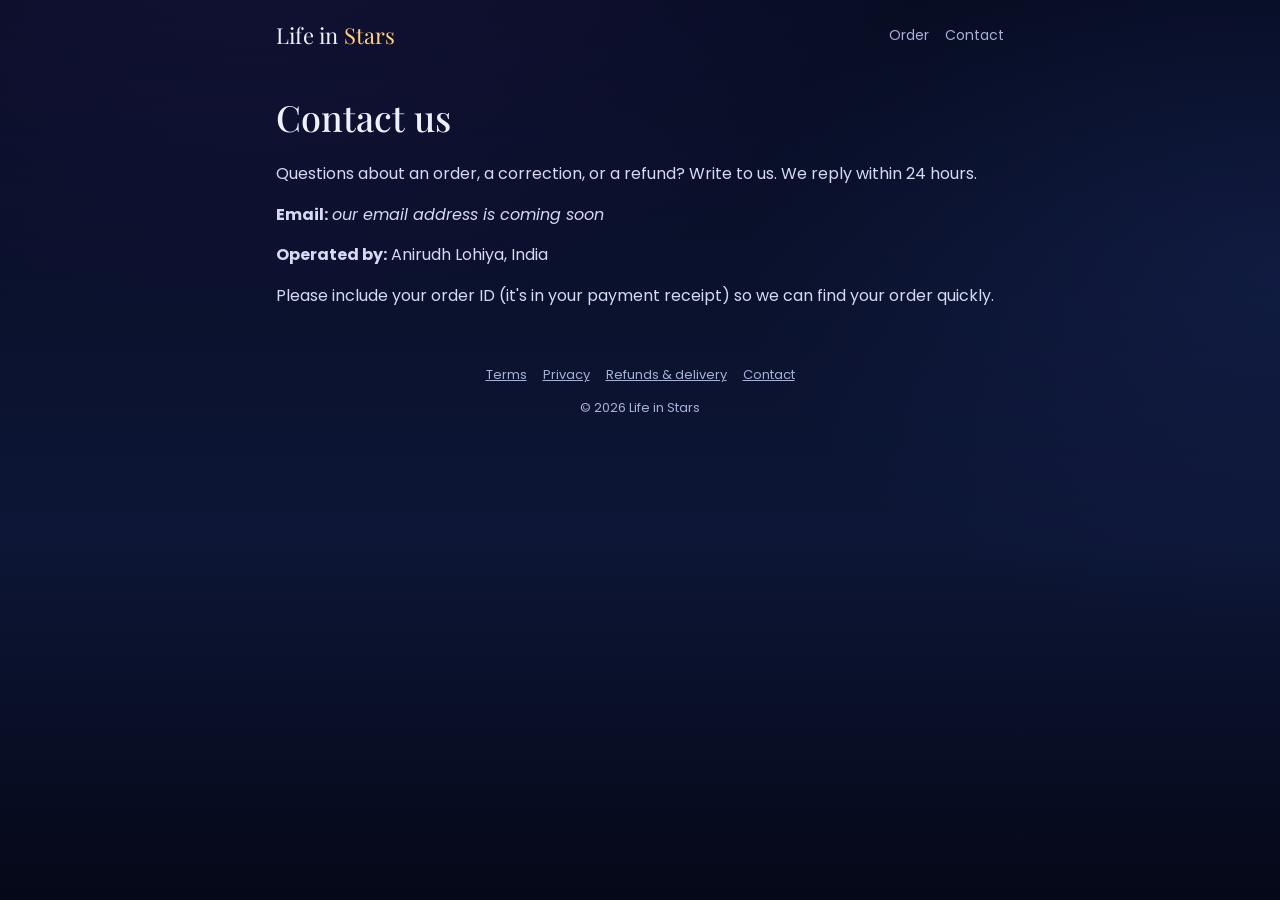
==== contact.html @ 4125307e "Life in Stars order site: landing, order form, legal pages Co-Authored-By: Claude Opus 5.5 <noreply@" ====
<!doctype html>
<html lang="en">
<head>
  <meta charset="utf-8" />
  <meta name="viewport" content="width=device-width, initial-scale=1" />
  <title>Contact · Life in Stars</title>
  <link rel="preconnect" href="https://fonts.googleapis.com" />
  <link rel="preconnect" href="https://fonts.gstatic.com" crossorigin />
  <link href="https://fonts.googleapis.com/css2?family=Playfair+Display:ital,wght@0,500;1,400&family=Poppins:wght@400;500;600&display=swap" rel="stylesheet" />
  <link rel="stylesheet" href="style.css" />
</head>
<body>
  <div class="wrap">
    <header class="top"><a class="brand" href="./">Life in <span>Stars</span></a><nav><a href="./#order">Order</a><a href="contact.html">Contact</a></nav></header>
    <main class="prose">
      <h1>Contact us</h1>
      <p>Questions about an order, a correction, or a refund? Write to us. We reply within 24 hours.</p>
      <p><b>Email:</b> <em>our email address is coming soon</em></p>
      <p><b>Operated by:</b> Anirudh Lohiya, India</p>
      <p>Please include your order ID (it's in your payment receipt) so we can find your order quickly.</p>
    </main>
    <footer><a href="terms.html">Terms</a><a href="privacy.html">Privacy</a><a href="refund.html">Refunds &amp; delivery</a><a href="contact.html">Contact</a><p>© 2026 Life in Stars</p></footer>
  </div>
</body>
</html>
---- style.css ----
:root {
  --sky: #070c22;
  --sky-2: #0d1636;
  --card: rgba(255, 255, 255, 0.045);
  --card-line: rgba(200, 210, 255, 0.14);
  --ink: #eef0ff;
  --muted: #a9b0d6;
  --gold: #ffd27a;
  --gold-ink: #241a05;
  --pink: #ff8fb8;
  --danger: #ff8a8a;
  --radius: 16px;
  --serif: "Playfair Display", Georgia, serif;
  --sans: "Poppins", "Noto Sans", system-ui, sans-serif;
}
* { box-sizing: border-box; }
html { -webkit-text-size-adjust: 100%; }
body {
  margin: 0;
  font-family: var(--sans);
  color: var(--ink);
  background: radial-gradient(1200px 700px at 20% -10%, #2a1d5c55, transparent 60%),
    radial-gradient(900px 600px at 100% 30%, #1d2f6b55, transparent 60%),
    linear-gradient(180deg, var(--sky), var(--sky-2) 60%, #050818);
  background-attachment: fixed;
  min-height: 100vh;
  line-height: 1.55;
}
a { color: var(--gold); }
.wrap { max-width: 760px; margin: 0 auto; padding: 0 16px; }
header.top { display: flex; align-items: center; justify-content: space-between; padding: 18px 0; }
.brand { font-family: var(--serif); font-size: 22px; color: var(--ink); text-decoration: none; letter-spacing: 0.2px; }
.brand span { color: var(--gold); }
nav a { color: var(--muted); text-decoration: none; font-size: 14px; margin-left: 16px; }

.hero { text-align: center; padding: 28px 0 8px; }
.hero h1 { font-family: var(--serif); font-weight: 500; font-size: clamp(34px, 7vw, 54px); line-height: 1.12; margin: 0 0 12px; }
.hero p { color: var(--muted); font-size: 17px; max-width: 560px; margin: 0 auto 22px; }
.sample { display: block; width: min(300px, 78vw); aspect-ratio: 9 / 16; margin: 10px auto 26px; border-radius: 22px;
  border: 1px solid var(--card-line); background: #050818; box-shadow: 0 30px 80px #0008, 0 0 60px #ffd27a14; }
.steps { display: grid; grid-template-columns: repeat(3, 1fr); gap: 10px; margin: 6px 0 34px; }
.steps div { background: var(--card); border: 1px solid var(--card-line); border-radius: 14px; padding: 12px; font-size: 13.5px; color: var(--muted); }
.steps b { display: block; color: var(--ink); font-size: 14.5px; }
@media (max-width: 560px) { .steps { grid-template-columns: 1fr; } }

h2 { font-family: var(--serif); font-weight: 500; font-size: 28px; margin: 34px 0 12px; }
h3 { font-size: 16px; margin: 0 0 8px; }
.card { background: var(--card); border: 1px solid var(--card-line); border-radius: var(--radius); padding: 18px; margin-bottom: 14px; }
.hint { color: var(--muted); font-size: 13.5px; margin: 4px 0 0; }

.plans { display: grid; grid-template-columns: repeat(3, 1fr); gap: 10px; }
@media (max-width: 620px) { .plans { grid-template-columns: 1fr; } }
.plan { position: relative; cursor: pointer; }
.plan input { position: absolute; opacity: 0; pointer-events: none; }
.plan .box { display: block; height: 100%; padding: 16px; border-radius: 14px; border: 1.5px solid var(--card-line); background: var(--card); transition: border-color .15s, background .15s; }
.plan .name { font-weight: 600; }
.plan .price { font-family: var(--serif); font-size: 30px; margin: 4px 0; }
.plan ul { margin: 6px 0 0; padding-left: 18px; color: var(--muted); font-size: 13.5px; }
.plan input:checked + .box { border-color: var(--gold); background: #ffd27a12; }
.plan input:focus-visible + .box { outline: 2px solid var(--gold); outline-offset: 2px; }

label.f { display: block; font-size: 14px; margin: 12px 0 5px; color: var(--ink); }
input[type=text], input[type=email], input[type=tel], input[type=number], select {
  width: 100%; font: inherit; font-size: 16px; color: var(--ink); background: #0a1130; border: 1px solid var(--card-line);
  border-radius: 10px; padding: 11px 12px; }
input:focus, select:focus { outline: 2px solid var(--gold); outline-offset: 1px; border-color: transparent; }
.row { display: grid; grid-template-columns: 1fr 1fr; gap: 10px; }
@media (max-width: 520px) { .row { grid-template-columns: 1fr; } }
.radio { display: flex; gap: 10px; align-items: flex-start; margin: 8px 0; font-size: 15px; cursor: pointer; }
.radio input, .check input { margin-top: 5px; accent-color: var(--gold); width: 18px; height: 18px; flex: none; }
.check { display: flex; gap: 10px; align-items: flex-start; font-size: 14.5px; margin: 10px 0; cursor: pointer; }

.person { position: relative; }
.person .num { position: absolute; top: 14px; right: 14px; display: flex; gap: 6px; }
.icon-btn { background: transparent; color: var(--muted); border: 1px solid var(--card-line); border-radius: 8px; padding: 4px 10px; font: inherit; font-size: 13px; cursor: pointer; }
.icon-btn:hover { color: var(--ink); }
.btn { display: inline-flex; align-items: center; justify-content: center; gap: 8px; font: inherit; font-weight: 600; font-size: 16px;
  border: 0; border-radius: 12px; padding: 14px 20px; cursor: pointer; text-decoration: none; }
.btn.gold { background: var(--gold); color: var(--gold-ink); }
.btn.ghost { background: transparent; color: var(--ink); border: 1px solid var(--card-line); }
.btn[disabled] { opacity: .55; cursor: not-allowed; }
.actions { display: flex; gap: 10px; flex-wrap: wrap; margin: 14px 0 6px; }
.err { color: var(--danger); font-size: 14px; margin: 8px 0; min-height: 1em; }
.summary table { width: 100%; border-collapse: collapse; font-size: 14px; }
.summary th, .summary td { text-align: left; padding: 7px 6px; border-bottom: 1px solid var(--card-line); vertical-align: top; }
.summary th { color: var(--muted); font-weight: 500; }
.total { display: flex; justify-content: space-between; align-items: baseline; font-size: 18px; margin-top: 12px; }
.total b { font-family: var(--serif); font-size: 30px; }
.hidden { display: none !important; }

footer { color: var(--muted); font-size: 13px; padding: 40px 0 30px; text-align: center; }
footer a { color: var(--muted); margin: 0 8px; }
.prose h1 { font-family: var(--serif); font-weight: 500; font-size: 36px; margin: 20px 0 6px; }
.prose h2 { font-size: 22px; margin: 26px 0 8px; }
.prose p, .prose li { color: #d6d9f2; }
.prose .updated { color: var(--muted); font-size: 13px; }
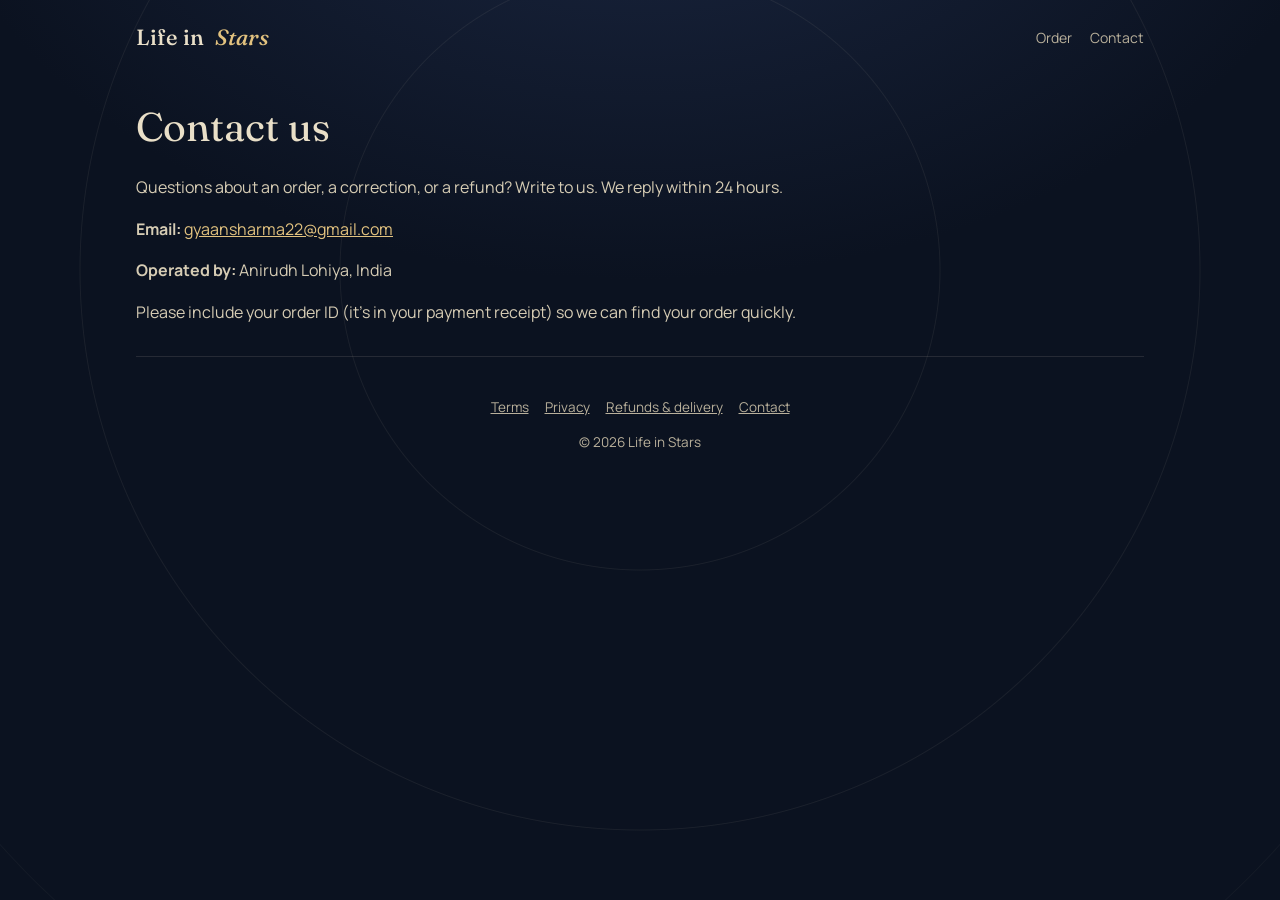
==== commit 2c67745a: "New landing page (Dome After Midnight), demo with sample names and music, form autosave, contact ema" ====
--- a/contact.html
+++ b/contact.html
@@ -6,7 +6,7 @@
   <title>Contact · Life in Stars</title>
   <link rel="preconnect" href="https://fonts.googleapis.com" />
   <link rel="preconnect" href="https://fonts.gstatic.com" crossorigin />
-  <link href="https://fonts.googleapis.com/css2?family=Playfair+Display:ital,wght@0,500;1,400&family=Poppins:wght@400;500;600&display=swap" rel="stylesheet" />
+  <link href="https://fonts.googleapis.com/css2?family=Fraunces:ital,opsz,wght@0,9..144,400;0,9..144,500;1,9..144,400&family=IBM+Plex+Mono:wght@400;500&family=Manrope:wght@400;600;700&display=swap" rel="stylesheet" />
   <link rel="stylesheet" href="style.css" />
 </head>
 <body>
@@ -15,7 +15,7 @@
     <main class="prose">
       <h1>Contact us</h1>
       <p>Questions about an order, a correction, or a refund? Write to us. We reply within 24 hours.</p>
-      <p><b>Email:</b> <em>our email address is coming soon</em></p>
+      <p><b>Email:</b> <a href="mailto:gyaansharma22@gmail.com">gyaansharma22@gmail.com</a></p>
       <p><b>Operated by:</b> Anirudh Lohiya, India</p>
       <p>Please include your order ID (it's in your payment receipt) so we can find your order quickly.</p>
     </main>
--- a/style.css
+++ b/style.css
@@ -1,96 +1,196 @@
+/* Life in Stars · "Dome After Midnight"
+   An observatory dome at night: dome ink, aged star-chart paper, brass instruments,
+   and the observatory's red night-light. Star map + family tree. */
 :root {
-  --sky: #070c22;
-  --sky-2: #0d1636;
-  --card: rgba(255, 255, 255, 0.045);
-  --card-line: rgba(200, 210, 255, 0.14);
-  --ink: #eef0ff;
-  --muted: #a9b0d6;
-  --gold: #ffd27a;
-  --gold-ink: #241a05;
-  --pink: #ff8fb8;
-  --danger: #ff8a8a;
-  --radius: 16px;
-  --serif: "Playfair Display", Georgia, serif;
-  --sans: "Poppins", "Noto Sans", system-ui, sans-serif;
+  --dome: #0b1220;
+  --dome-2: #111a2e;
+  --dome-3: #17223a;
+  --paper: #e9dfc8;
+  --paper-dim: #b9b09b;
+  --brass: #c9a35b;
+  --brass-2: #e2c27f;
+  --brass-ink: #241b0b;
+  --red: #d9614c;
+  --line: rgba(201, 163, 91, 0.28);
+  --line-soft: rgba(233, 223, 200, 0.12);
+  --log: #f1e8d3;
+  --log-ink: #2a2418;
+  --log-line: #d8ccb0;
+  --danger: #ff8f7a;
+  --display: "Fraunces", Georgia, serif;
+  --body: "Manrope", system-ui, sans-serif;
+  --mono: "IBM Plex Mono", ui-monospace, monospace;
 }
 * { box-sizing: border-box; }
-html { -webkit-text-size-adjust: 100%; }
+html { -webkit-text-size-adjust: 100%; scroll-behavior: smooth; }
+@media (prefers-reduced-motion: reduce) { html { scroll-behavior: auto; } *, *::before, *::after { animation: none !important; transition: none !important; } }
 body {
   margin: 0;
-  font-family: var(--sans);
-  color: var(--ink);
-  background: radial-gradient(1200px 700px at 20% -10%, #2a1d5c55, transparent 60%),
-    radial-gradient(900px 600px at 100% 30%, #1d2f6b55, transparent 60%),
-    linear-gradient(180deg, var(--sky), var(--sky-2) 60%, #050818);
-  background-attachment: fixed;
+  font-family: var(--body);
+  font-size: 16px;
+  line-height: 1.6;
+  color: var(--paper);
+  background:
+    radial-gradient(1200px 800px at 50% -200px, #1b2742 0%, rgba(27, 39, 66, 0) 60%),
+    var(--dome);
   min-height: 100vh;
-  line-height: 1.55;
+  overflow-x: hidden;
 }
-a { color: var(--gold); }
-.wrap { max-width: 760px; margin: 0 auto; padding: 0 16px; }
-header.top { display: flex; align-items: center; justify-content: space-between; padding: 18px 0; }
-.brand { font-family: var(--serif); font-size: 22px; color: var(--ink); text-decoration: none; letter-spacing: 0.2px; }
-.brand span { color: var(--gold); }
-nav a { color: var(--muted); text-decoration: none; font-size: 14px; margin-left: 16px; }
+/* faint star chart: coordinate rings drawn behind everything */
+body::before {
+  content: "";
+  position: fixed;
+  inset: 0;
+  pointer-events: none;
+  background:
+    radial-gradient(circle at 50% 30%, transparent 0 299px, var(--line-soft) 300px, transparent 301px),
+    radial-gradient(circle at 50% 30%, transparent 0 559px, var(--line-soft) 560px, transparent 561px),
+    radial-gradient(circle at 50% 30%, transparent 0 859px, rgba(233, 223, 200, 0.07) 860px, transparent 861px);
+  opacity: 0.6;
+}
+a { color: var(--brass-2); }
+a:focus-visible, button:focus-visible, input:focus-visible, select:focus-visible { outline: 2px solid var(--brass-2); outline-offset: 2px; }
+.wrap { position: relative; max-width: 1040px; margin: 0 auto; padding: 0 16px; }
+.mono { font-family: var(--mono); font-size: 12px; letter-spacing: 0.08em; text-transform: uppercase; color: var(--brass); }
 
-.hero { text-align: center; padding: 28px 0 8px; }
-.hero h1 { font-family: var(--serif); font-weight: 500; font-size: clamp(34px, 7vw, 54px); line-height: 1.12; margin: 0 0 12px; }
-.hero p { color: var(--muted); font-size: 17px; max-width: 560px; margin: 0 auto 22px; }
-.sample { display: block; width: min(300px, 78vw); aspect-ratio: 9 / 16; margin: 10px auto 26px; border-radius: 22px;
-  border: 1px solid var(--card-line); background: #050818; box-shadow: 0 30px 80px #0008, 0 0 60px #ffd27a14; }
-.steps { display: grid; grid-template-columns: repeat(3, 1fr); gap: 10px; margin: 6px 0 34px; }
-.steps div { background: var(--card); border: 1px solid var(--card-line); border-radius: 14px; padding: 12px; font-size: 13.5px; color: var(--muted); }
-.steps b { display: block; color: var(--ink); font-size: 14.5px; }
-@media (max-width: 560px) { .steps { grid-template-columns: 1fr; } }
+/* ---------- header ---------- */
+header.top { display: flex; align-items: center; justify-content: space-between; padding: 20px 0; }
+.brand { white-space: nowrap; font-family: var(--display); font-size: 22px; font-weight: 500; color: var(--paper); text-decoration: none; letter-spacing: 0.01em; display: inline-flex; align-items: center; gap: 10px; }
+.brand svg { flex: none; }
+.brand span { color: var(--brass-2); font-style: italic; }
+nav a { color: var(--paper-dim); text-decoration: none; font-size: 14px; margin-left: 18px; }
+nav a:hover { color: var(--paper); }
+@media (max-width: 560px) { nav a.wide { display: none; } nav a { margin-left: 14px; } .brand { font-size: 20px; } }
 
-h2 { font-family: var(--serif); font-weight: 500; font-size: 28px; margin: 34px 0 12px; }
-h3 { font-size: 16px; margin: 0 0 8px; }
-.card { background: var(--card); border: 1px solid var(--card-line); border-radius: var(--radius); padding: 18px; margin-bottom: 14px; }
-.hint { color: var(--muted); font-size: 13.5px; margin: 4px 0 0; }
+/* ---------- hero ---------- */
+.hero { overflow-x: clip; display: grid; grid-template-columns: 1.05fr 0.95fr; gap: 40px; align-items: center; padding: 28px 0 56px; }
+@media (max-width: 860px) { .hero { grid-template-columns: 1fr; gap: 28px; padding-top: 8px; } }
+.hero h1 { font-family: var(--display); font-weight: 400; font-size: clamp(38px, 6.4vw, 66px); line-height: 1.04; letter-spacing: -0.015em; margin: 14px 0 18px; }
+.hero h1 em { font-style: italic; color: var(--brass-2); }
+.hero .sub { font-size: 18px; color: var(--paper-dim); max-width: 520px; margin: 0 0 26px; }
+.hero .easy { display: flex; gap: 10px; align-items: center; margin-top: 16px; font-size: 14px; color: var(--paper-dim); }
+.hero .easy b { color: var(--paper); font-weight: 600; }
 
-.plans { display: grid; grid-template-columns: repeat(3, 1fr); gap: 10px; }
-@media (max-width: 620px) { .plans { grid-template-columns: 1fr; } }
-.plan { position: relative; cursor: pointer; }
+.btn { display: inline-flex; align-items: center; justify-content: center; gap: 10px; font: inherit; font-weight: 700; font-size: 16px; border: 0; border-radius: 999px; padding: 15px 26px; cursor: pointer; text-decoration: none; transition: transform 0.2s ease, box-shadow 0.2s ease, background 0.2s ease; }
+.btn.brass { background: linear-gradient(180deg, var(--brass-2), var(--brass)); color: var(--brass-ink); box-shadow: 0 0 0 1px rgba(255, 233, 190, 0.35) inset, 0 10px 30px rgba(201, 163, 91, 0.18); }
+.btn.brass:hover { transform: translateY(-1px); box-shadow: 0 0 0 1px rgba(255, 233, 190, 0.5) inset, 0 14px 34px rgba(201, 163, 91, 0.28); }
+.btn.ghost { background: transparent; color: var(--paper); border: 1px solid var(--line); }
+.btn.ink { background: var(--log-ink); color: var(--log); }
+.btn[disabled] { opacity: 0.55; cursor: not-allowed; transform: none; }
+
+/* the telescope: demo video inside a slowly turning brass ring */
+.scope { position: relative; width: min(460px, 92vw); aspect-ratio: 1; margin: 0 auto; display: grid; place-items: center; }
+.scope .ring { position: absolute; inset: 0; animation: turn 240s linear infinite; }
+.scope .ring2 { position: absolute; inset: 7%; border-radius: 50%; border: 1px solid var(--line); }
+@keyframes turn { to { transform: rotate(360deg); } }
+.scope .glass { position: relative; width: 46%; aspect-ratio: 9 / 16; border-radius: 18px; overflow: hidden; background: #050913; border: 1px solid rgba(226, 194, 127, 0.45); box-shadow: 0 0 0 6px rgba(11, 18, 32, 0.9), 0 30px 80px rgba(0, 0, 0, 0.55), 0 0 70px rgba(201, 163, 91, 0.12); }
+.scope video { display: block; width: 100%; height: 100%; object-fit: cover; }
+.scope .coord { position: absolute; font-family: var(--mono); font-size: 10.5px; letter-spacing: 0.1em; color: var(--brass); white-space: nowrap; }
+.scope .c1 { top: 4%; left: 50%; transform: translateX(-50%); }
+.scope .c2 { bottom: 4%; left: 50%; transform: translateX(-50%); }
+.scope .c3 { left: -2%; top: 50%; transform: translateY(-50%) rotate(-90deg); transform-origin: center; }
+.scope .redlight { position: absolute; right: 6%; top: 14%; width: 9px; height: 9px; border-radius: 50%; background: var(--red); box-shadow: 0 0 14px 4px rgba(217, 97, 76, 0.55); }
+
+/* trust strip: real facts only */
+.trust { display: flex; flex-wrap: wrap; gap: 10px 22px; border-top: 1px solid var(--line); border-bottom: 1px solid var(--line); padding: 16px 0; margin: 4px 0 8px; }
+.trust div { display: flex; align-items: center; gap: 8px; font-size: 14px; color: var(--paper-dim); }
+.trust svg { color: var(--brass); flex: none; }
+
+/* ---------- lineage: the family-tree line linking sections ---------- */
+.lineage { position: relative; padding-left: 44px; }
+.lineage::before { content: ""; position: absolute; left: 13px; top: 6px; bottom: 6px; border-left: 1px dashed var(--line); }
+.node { position: relative; margin: 0 0 56px; }
+.node::before { content: ""; position: absolute; left: -37px; top: 10px; width: 13px; height: 13px; border-radius: 50%; background: var(--dome); border: 1px solid var(--brass); box-shadow: 0 0 0 4px var(--dome), 0 0 12px rgba(201, 163, 91, 0.35); }
+.node.star::before { background: var(--brass-2); }
+
+h2 { font-family: var(--display); font-weight: 400; font-size: clamp(28px, 4.2vw, 40px); line-height: 1.1; margin: 8px 0 14px; letter-spacing: -0.01em; }
+h3 { font-size: 17px; margin: 0 0 6px; }
+.lede { color: var(--paper-dim); max-width: 640px; margin: 0 0 22px; }
+
+.steps { display: grid; grid-template-columns: repeat(3, 1fr); gap: 14px; }
+@media (max-width: 760px) { .steps { grid-template-columns: 1fr; } }
+.step { border: 1px solid var(--line); border-radius: 16px; padding: 18px; background: rgba(17, 26, 46, 0.6); }
+.step .n { font-family: var(--mono); font-size: 12px; color: var(--brass); letter-spacing: 0.1em; }
+.step p { margin: 6px 0 0; color: var(--paper-dim); font-size: 15px; }
+
+.bento { display: grid; grid-template-columns: repeat(6, 1fr); gap: 14px; }
+.bento .cell { border: 1px solid var(--line-soft); border-radius: 18px; padding: 20px; background: linear-gradient(180deg, rgba(23, 34, 58, 0.75), rgba(17, 26, 46, 0.75)); }
+.bento .w3 { grid-column: span 3; } .bento .w2 { grid-column: span 2; } .bento .w4 { grid-column: span 4; }
+@media (max-width: 760px) { .bento .w3, .bento .w2, .bento .w4 { grid-column: span 6; } }
+.bento p { margin: 6px 0 0; color: var(--paper-dim); font-size: 15px; }
+.names { font-family: var(--display); font-size: 22px; line-height: 1.5; color: var(--brass-2); margin-top: 10px; }
+.names span { color: var(--paper); }
+
+/* pricing */
+.plans { display: grid; grid-template-columns: repeat(3, 1fr); gap: 12px; }
+@media (max-width: 720px) { .plans { grid-template-columns: 1fr; } }
+.plan { position: relative; cursor: pointer; display: block; }
 .plan input { position: absolute; opacity: 0; pointer-events: none; }
-.plan .box { display: block; height: 100%; padding: 16px; border-radius: 14px; border: 1.5px solid var(--card-line); background: var(--card); transition: border-color .15s, background .15s; }
-.plan .name { font-weight: 600; }
-.plan .price { font-family: var(--serif); font-size: 30px; margin: 4px 0; }
-.plan ul { margin: 6px 0 0; padding-left: 18px; color: var(--muted); font-size: 13.5px; }
-.plan input:checked + .box { border-color: var(--gold); background: #ffd27a12; }
-.plan input:focus-visible + .box { outline: 2px solid var(--gold); outline-offset: 2px; }
+.plan .box { display: block; height: 100%; padding: 18px; border-radius: 16px; border: 1.5px solid var(--log-line); background: #fbf6ea; color: var(--log-ink); transition: border-color 0.15s, box-shadow 0.15s; }
+.plan .name { font-weight: 700; }
+.plan .price { font-family: var(--display); font-size: 34px; line-height: 1.1; margin: 4px 0; }
+.plan ul { margin: 6px 0 0; padding-left: 18px; color: #5d5440; font-size: 14px; }
+.plan .tag { position: absolute; top: -10px; right: 14px; background: var(--red); color: #fff; font-size: 11px; font-weight: 700; letter-spacing: 0.06em; padding: 3px 9px; border-radius: 999px; text-transform: uppercase; }
+.plan input:checked + .box { border-color: var(--brass); box-shadow: 0 0 0 3px rgba(201, 163, 91, 0.35); }
+.plan input:focus-visible + .box { outline: 2px solid var(--red); outline-offset: 2px; }
 
-label.f { display: block; font-size: 14px; margin: 12px 0 5px; color: var(--ink); }
+/* ---------- the observing log (order form) ---------- */
+.log { position: relative; background: var(--log); color: var(--log-ink); border-radius: 22px; padding: 26px 22px; box-shadow: 0 30px 80px rgba(0, 0, 0, 0.45);
+  background-image: repeating-linear-gradient(0deg, transparent 0 31px, rgba(140, 118, 74, 0.08) 31px 32px); }
+@media (max-width: 520px) { .log { padding: 20px 14px; border-radius: 18px; } }
+.log .logno { display: flex; justify-content: space-between; align-items: center; font-family: var(--mono); font-size: 12px; letter-spacing: 0.08em; color: #8a7a55; text-transform: uppercase; margin-bottom: 6px; }
+.log .logno .dot { display: inline-block; width: 8px; height: 8px; border-radius: 50%; background: var(--red); margin-right: 6px; box-shadow: 0 0 8px rgba(217, 97, 76, 0.6); vertical-align: 1px; }
+.log h2 { color: var(--log-ink); margin-top: 0; }
+.log a { color: #8a5a10; }
+.card { background: #fbf6ea; border: 1px solid var(--log-line); border-radius: 16px; padding: 18px; margin-bottom: 14px; }
+.hint { color: #7a6f57; font-size: 13.5px; margin: 4px 0 0; }
+label.f { display: block; font-size: 14px; font-weight: 600; margin: 12px 0 5px; color: var(--log-ink); }
 input[type=text], input[type=email], input[type=tel], input[type=number], select {
-  width: 100%; font: inherit; font-size: 16px; color: var(--ink); background: #0a1130; border: 1px solid var(--card-line);
-  border-radius: 10px; padding: 11px 12px; }
-input:focus, select:focus { outline: 2px solid var(--gold); outline-offset: 1px; border-color: transparent; }
+  width: 100%; font: inherit; font-size: 16px; color: var(--log-ink); background: #fffdf7; border: 1px solid var(--log-line); border-radius: 10px; padding: 11px 12px; }
+input:focus, select:focus { outline: 2px solid var(--brass); outline-offset: 1px; border-color: transparent; }
 .row { display: grid; grid-template-columns: 1fr 1fr; gap: 10px; }
 @media (max-width: 520px) { .row { grid-template-columns: 1fr; } }
 .radio { display: flex; gap: 10px; align-items: flex-start; margin: 8px 0; font-size: 15px; cursor: pointer; }
-.radio input, .check input { margin-top: 5px; accent-color: var(--gold); width: 18px; height: 18px; flex: none; }
+.radio input, .check input { margin-top: 5px; accent-color: #8a5a10; width: 18px; height: 18px; flex: none; }
 .check { display: flex; gap: 10px; align-items: flex-start; font-size: 14.5px; margin: 10px 0; cursor: pointer; }
-
 .person { position: relative; }
-.person .num { position: absolute; top: 14px; right: 14px; display: flex; gap: 6px; }
-.icon-btn { background: transparent; color: var(--muted); border: 1px solid var(--card-line); border-radius: 8px; padding: 4px 10px; font: inherit; font-size: 13px; cursor: pointer; }
-.icon-btn:hover { color: var(--ink); }
-.btn { display: inline-flex; align-items: center; justify-content: center; gap: 8px; font: inherit; font-weight: 600; font-size: 16px;
-  border: 0; border-radius: 12px; padding: 14px 20px; cursor: pointer; text-decoration: none; }
-.btn.gold { background: var(--gold); color: var(--gold-ink); }
-.btn.ghost { background: transparent; color: var(--ink); border: 1px solid var(--card-line); }
-.btn[disabled] { opacity: .55; cursor: not-allowed; }
+.person .num { position: absolute; top: 14px; right: 14px; display: flex; gap: 8px; align-items: center; }
+.person .idx { font-family: var(--mono); font-size: 12px; color: #8a7a55; }
+.icon-btn { background: transparent; color: #6b5f45; border: 1px solid var(--log-line); border-radius: 8px; padding: 4px 10px; font: inherit; font-size: 13px; cursor: pointer; }
+.icon-btn:hover { color: var(--log-ink); border-color: #b9a77e; }
 .actions { display: flex; gap: 10px; flex-wrap: wrap; margin: 14px 0 6px; }
-.err { color: var(--danger); font-size: 14px; margin: 8px 0; min-height: 1em; }
+.log .btn.ghost { color: var(--log-ink); border-color: #b9a77e; }
+.err { color: #b3341f; font-size: 14.5px; font-weight: 600; margin: 8px 0; min-height: 1em; }
+.saved { font-family: var(--mono); font-size: 11.5px; letter-spacing: 0.06em; color: #6f8a55; text-transform: uppercase; }
+.restore { display: flex; flex-wrap: wrap; align-items: center; justify-content: space-between; gap: 8px; background: #fff3dc; border: 1px dashed #c9a35b; border-radius: 12px; padding: 10px 14px; margin-bottom: 14px; font-size: 14px; }
 .summary table { width: 100%; border-collapse: collapse; font-size: 14px; }
-.summary th, .summary td { text-align: left; padding: 7px 6px; border-bottom: 1px solid var(--card-line); vertical-align: top; }
-.summary th { color: var(--muted); font-weight: 500; }
-.total { display: flex; justify-content: space-between; align-items: baseline; font-size: 18px; margin-top: 12px; }
-.total b { font-family: var(--serif); font-size: 30px; }
+.summary th, .summary td { text-align: left; padding: 7px 6px; border-bottom: 1px solid var(--log-line); vertical-align: top; }
+.summary th { color: #7a6f57; font-weight: 600; }
+.total { display: flex; justify-content: space-between; align-items: baseline; font-size: 17px; margin-top: 12px; }
+.total b { font-family: var(--display); font-size: 32px; }
 .hidden { display: none !important; }
 
-footer { color: var(--muted); font-size: 13px; padding: 40px 0 30px; text-align: center; }
-footer a { color: var(--muted); margin: 0 8px; }
-.prose h1 { font-family: var(--serif); font-weight: 500; font-size: 36px; margin: 20px 0 6px; }
-.prose h2 { font-size: 22px; margin: 26px 0 8px; }
-.prose p, .prose li { color: #d6d9f2; }
-.prose .updated { color: var(--muted); font-size: 13px; }
+/* faq */
+details { border-bottom: 1px solid var(--line); padding: 14px 0; }
+summary { cursor: pointer; font-weight: 600; font-size: 16px; list-style: none; display: flex; justify-content: space-between; gap: 12px; }
+summary::-webkit-details-marker { display: none; }
+summary::after { content: "+"; font-family: var(--mono); color: var(--brass); }
+details[open] summary::after { content: "−"; }
+details p { color: var(--paper-dim); margin: 8px 0 0; }
+
+.final { text-align: center; padding: 30px 0 10px; }
+.final h2 { margin-bottom: 18px; }
+
+/* scroll reveal */
+.reveal { opacity: 0; transform: translateY(14px); filter: blur(4px); transition: opacity 0.9s ease, transform 0.9s ease, filter 0.9s ease; }
+.reveal.in { opacity: 1; transform: none; filter: none; }
+
+footer { color: var(--paper-dim); font-size: 13.5px; padding: 40px 0 34px; text-align: center; border-top: 1px solid var(--line-soft); margin-top: 30px; }
+footer a { color: var(--paper-dim); margin: 0 8px; }
+
+/* legal pages */
+.prose { max-width: 760px; }
+.prose h1 { font-family: var(--display); font-weight: 400; font-size: 40px; margin: 20px 0 6px; }
+.prose h2 { font-size: 22px; margin: 28px 0 8px; }
+.prose p, .prose li { color: #d6ccb4; }
+.prose .updated { color: var(--paper-dim); font-size: 13px; font-family: var(--mono); letter-spacing: 0.05em; }
